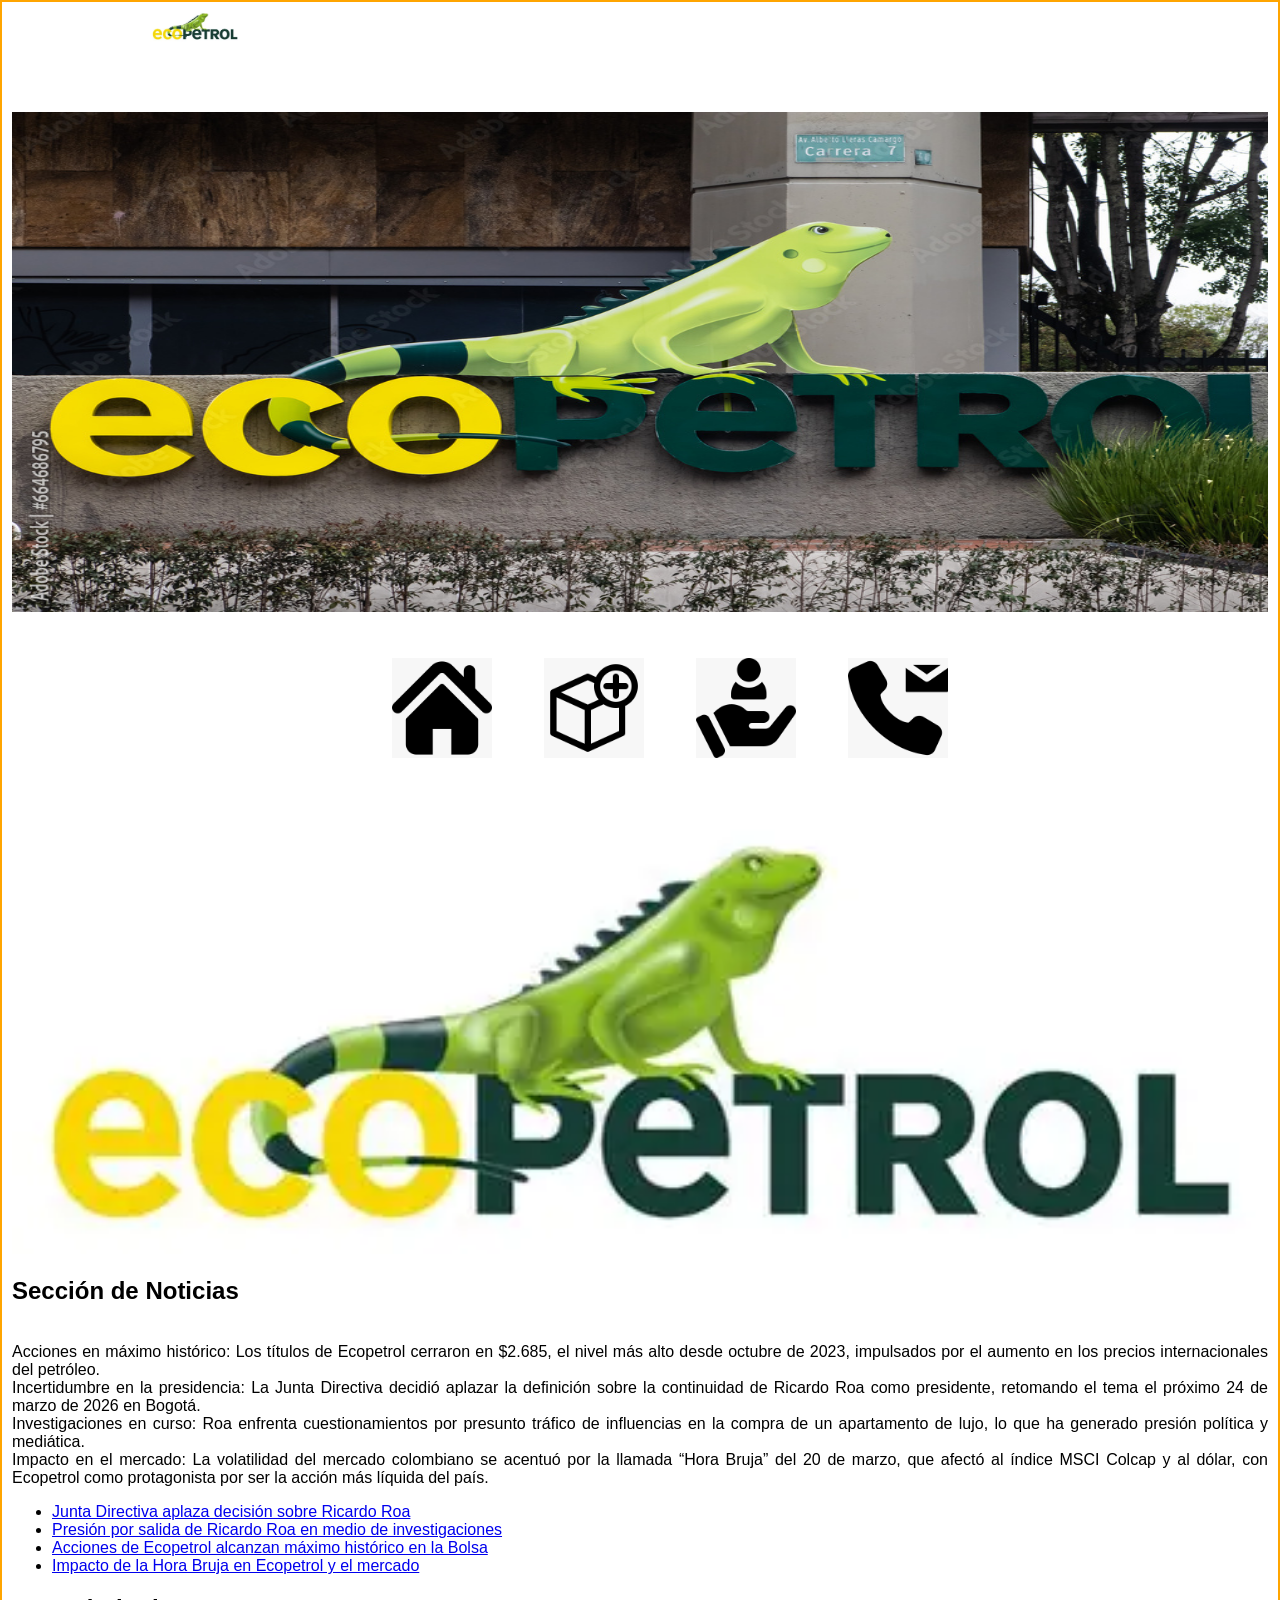
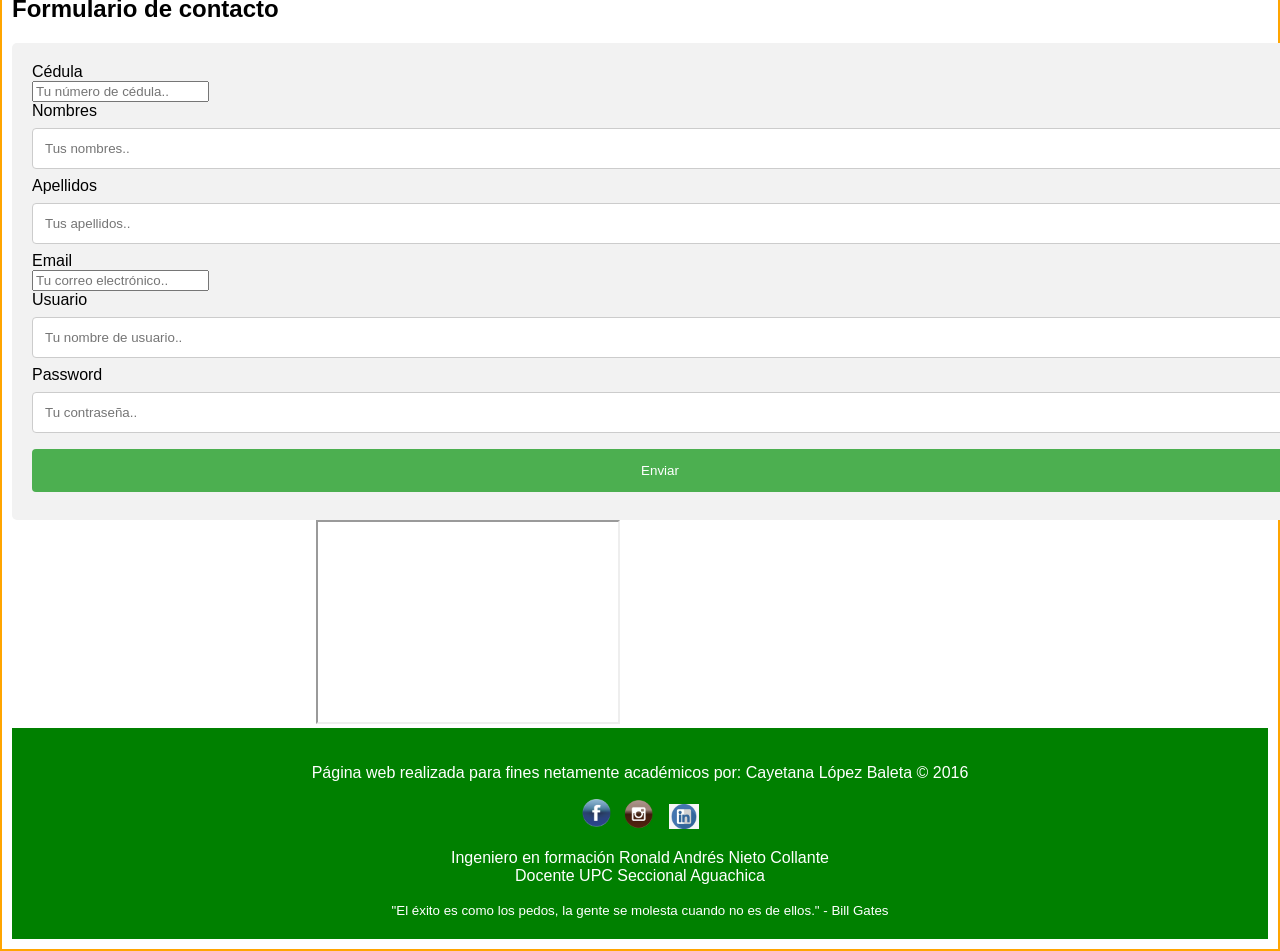
==== index.html @ 7073091f "actualizado" ====
<!DOCTYPE html>
<html lang="en">
<head>
	<meta charset="UTF-8">
	<meta name="viewport" content="width=device-width, initial-scale=1.0">
	<title>Ecopetrol</title>
	<style>
		form {
		border-radius: 5px;
		background-color: #f2f2f2;
		padding: 20px;
		width: 100%;
		}

		label {display: block;}

		input[type=text], input[type=password], select {
		width: 100%;
		padding: 12px;
		margin: 8px 0;
		display: inline-block;
		border: 1px solid #ccc;
		border-radius: 4px;
		box-sizing: border-box;
		}


		input[type=submit] {
		width: 100%;
		background-color: #4CAF50;
		color: white;
		padding: 14px;
		margin: 8px 0;
		border: none;
		border-radius: 4px;
		cursor: pointer;
		}

		input[type=submit]:hover {
		background-color: #45a049;
		}
	</style>
</head>
	<link rel="stylesheet" href="css/style.css">
<body>
	<div class="container">
		<img src="img/ecopetrol_logo.png" alt="Logo Ecopetrol" class="logo" >
		<header>
			<img src="img/titulo.png" alt="titulo Ecopetrol" class="titulo" width="100%" height="500px">
			<nav class="menu">
				<ul>
					<li><a href="#"><img src="img/boton_inicio.png" width="100" height="100"></a></li>
					<li><a href="view/productos.html"><img src="img/boton_productos.png" width="100" height="100"></a></li>
					<li><a href="view/servicios.html"><img src="img/boton_servicio.png" width="100" height="100"></a></li>
					<li><a href="view/contactos.html"><img src="img/boton_contactos.png" width="100" height="100"></a></li>
				</ul>
			</nav>
		</header>
		<main>	
			<img src="img/b.png" alt="">
			<div class="seccion_noticias">
				<h2>Sección de Noticias</h2>		
					<p class="noticia">
					<br>Acciones en máximo histórico: Los títulos de Ecopetrol cerraron en $2.685, el nivel más alto desde octubre de 2023, impulsados por el aumento en los precios internacionales del petróleo.<br>
					Incertidumbre en la presidencia: La Junta Directiva decidió aplazar la definición sobre la continuidad de Ricardo Roa como presidente, retomando el tema el próximo 24 de marzo de 2026 en Bogotá.<br>
					Investigaciones en curso: Roa enfrenta cuestionamientos por presunto tráfico de influencias en la compra de un apartamento de lujo, lo que ha generado presión política y mediática.<br>
					Impacto en el mercado: La volatilidad del mercado colombiano se acentuó por la llamada “Hora Bruja” del 20 de marzo, que afectó al índice MSCI Colcap y al dólar, con Ecopetrol como protagonista por ser la acción más líquida del país.<br>
					</p>
					<ul>
						<li><a href="https://www.radionacional.co">Junta Directiva aplaza decisión sobre Ricardo Roa</a></li>
						<li><a href="https://www.diariodelcauca.com">Presión por salida de Ricardo Roa en medio de investigaciones</a></li>
						<li><a href="https://www.infobae.com">Acciones de Ecopetrol alcanzan máximo histórico en la Bolsa</a></li>
						<li><a href="https://www.rankia.co">Impacto de la Hora Bruja en Ecopetrol y el mercado</a></li>
					</ul>
			</div>
		   <h2>Formulario de contacto</h2>

			<form action="/action_page.php" method="post">
			
				<label for="cc">Cédula</label>
				<input type="number" id="cc" name="cc" placeholder="Tu número de cédula.." required>

				<label for="nombres">Nombres</label>
				<input type="text" id="nombres" name="nombres" placeholder="Tus nombres.." required>

				<label for="apellidos">Apellidos</label>
				<input type="text" id="apellidos" name="apellidos" placeholder="Tus apellidos.." required>

				<label for="email">Email</label>
				<input type="email" id="email" name="email" placeholder="Tu correo electrónico.." required>

				<label for="usuario">Usuario</label>
				<input type="text" id="usuario" name="usuario" placeholder="Tu nombre de usuario.." required>

				<label for="password">Password</label>
				<input type="password" id="password" name="password" placeholder="Tu contraseña.." required>

				<input type="submit" value="Enviar">

			</form>	

		<!-- Multimedia -->
			<iframe width="300" height="200" src="https://www.youtube.com/embed/VIDEO_ID" frameborder="0"></iframe>
			<iframe src="https://www.google.com/maps/embed?pb=MAP_ID" width="300" height="200"></iframe>
		</main>

		<footer class="bottom">
			<p>Página web realizada para fines netamente académicos por: Cayetana López Baleta © 2016</p>
			<div class="social">
			<a href="https://web.facebook.com/SupertiendaOlimpica/?_rdc=1&_rdr#"><img src="img/boton_facebook.png" alt="Facebook"></a>
			<a href="https://www.instagram.com/supertiendasolimpica/"><img src="img/boton_instagram.png" alt="Instagram"></a>
			<a href="https://www.linkedin.com/company/supertiendas-ol%C3%ADmpica/?originalSubdomain=co"><img src="img/boton_linkedin.png" alt="LinkedIn"></a>
			</div>
			<p>Ingeniero en formación Ronald Andrés Nieto Collante<br>Docente UPC Seccional Aguachica</p>
			<small>"El éxito es como los pedos, la gente se molesta cuando no es de ellos." - Bill Gates</small>
		</footer>
	</div>
</body>
</html>
---- css/style.css ----
/*body{
	background: red;
}*/

/*Selector class*/

.container{
	width: 1200;
	border: 2px solid orange;
	padding: 10px;
	text-align: justify;
	margin: auto;
}

header{
	background: white;
	width: 100%;
}
/* Estilo para el logo */
.logo {
  position: absolute;   /* Lo fija en la esquina */
  top: 10px;            /* Separación desde arriba */
  left: 150px;           /* Separación desde la izquierda */
  width: 90px;          /* Tamaño pequeño */
  height: auto;         /* Mantiene proporción */
}
/* Ajuste del body para que no se superponga */
.titulo {
  margin-top: 100px; /* Deja espacio para el logo */

}
/**/
body {
  margin: 0;
  padding: 0;
  font-family: Arial, sans-serif;
  color: #000;
}

.top {
  background: peachpuff;
}

.middle {
  background: #fff;
  padding-left: 50%;
}

.bottom {
  background: green;
  color: #fff;
  text-align: center;
  padding: 20px;
}

.small { font-size: 12px; }
.highlight { background: yellow; }
.underline { text-decoration: underline; }
.strike { text-decoration: line-through; }

.social img {
  width: 30px;
  margin: 0 5px;
}
/**/
.container main img{
	width: 100%;
} 

.menu ul li a{
	background: white;
	text-decoration: none;
	display: inline-block;
	padding: 16px;
}

.menu ul{
	list-style: none;

}

.menu ul li{
	float: left;
}

/*Evento hover*/

.menu ul li a:hover{
	background: black;
	color: white;
}

nav {
  display: flex;          /* Activa flexbox */
  justify-content: center; /* Mueve todo al centro*/
  background-color: #fff; /* opcional */
  padding: 10px;          /* espacio interno */
}

nav a {
  margin-left: 20px;      /* separa los links entre sí */
  text-decoration: none;
  color: purple;
}
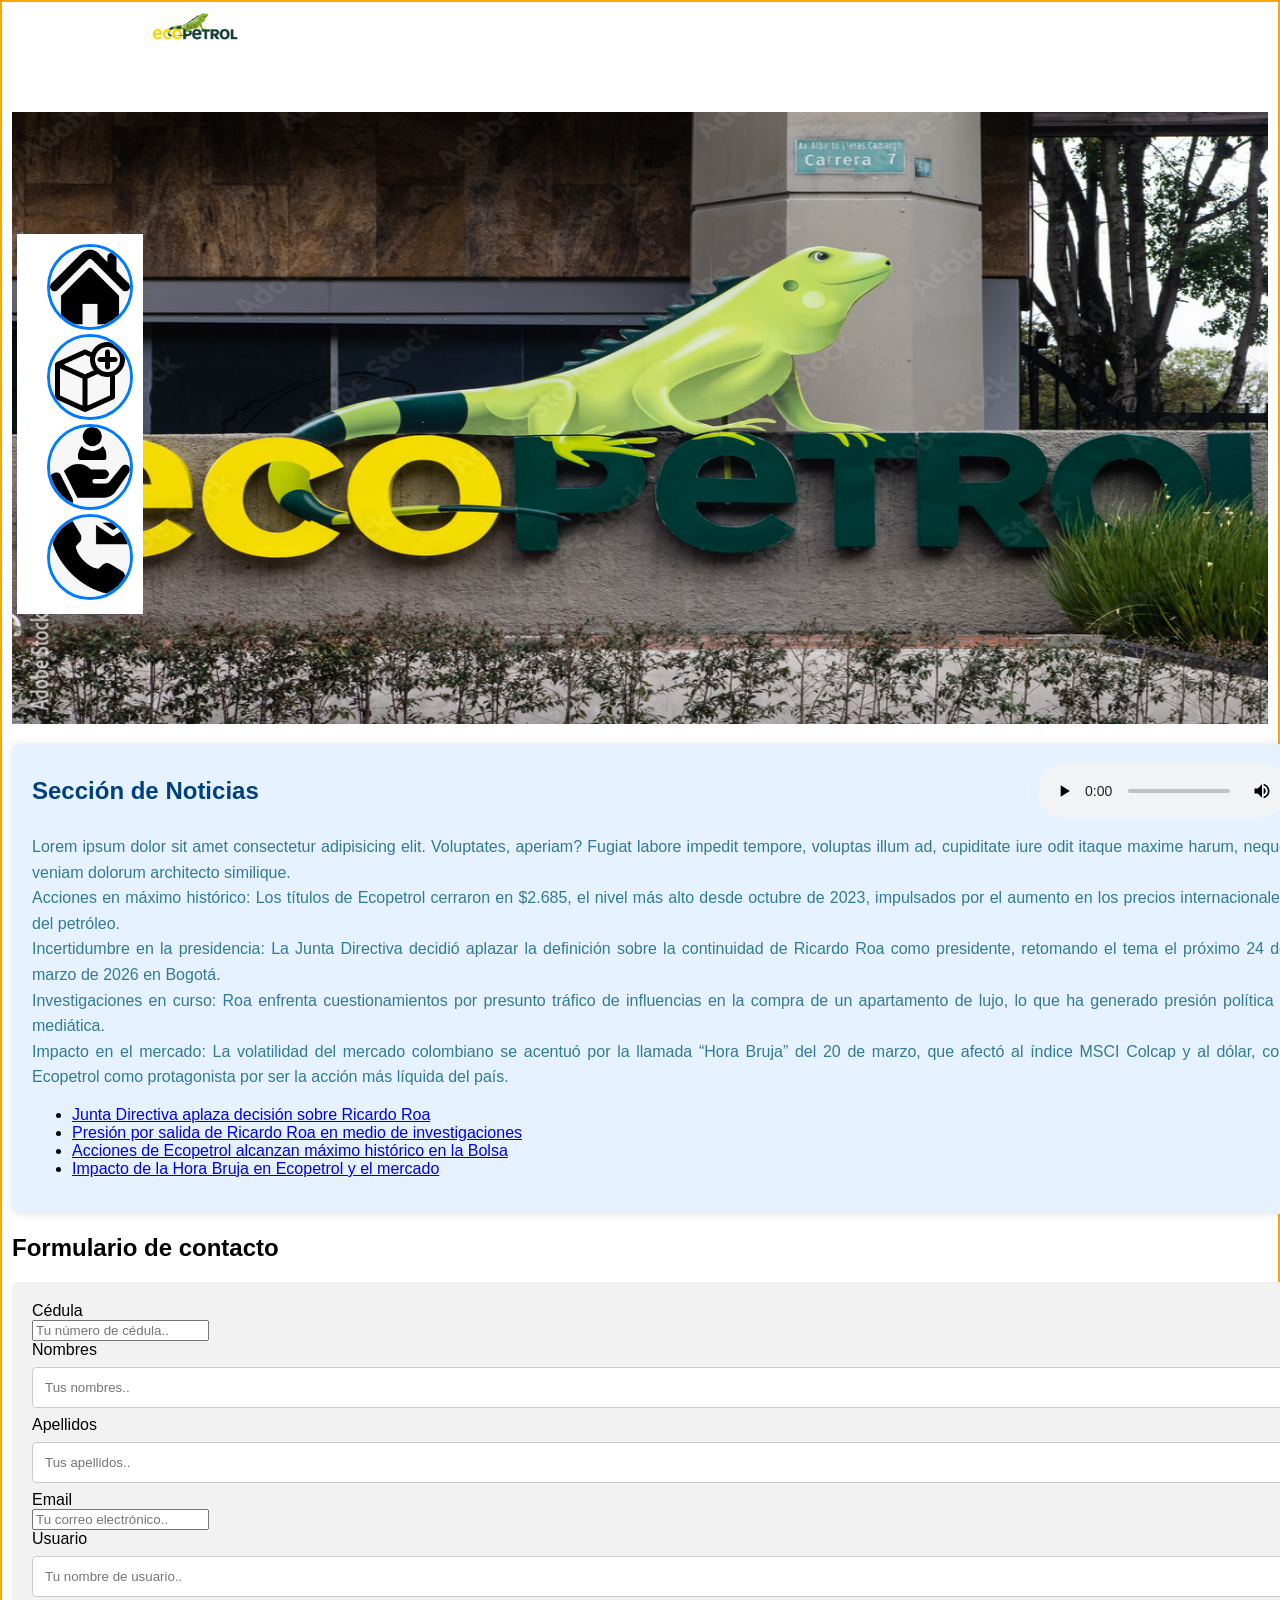
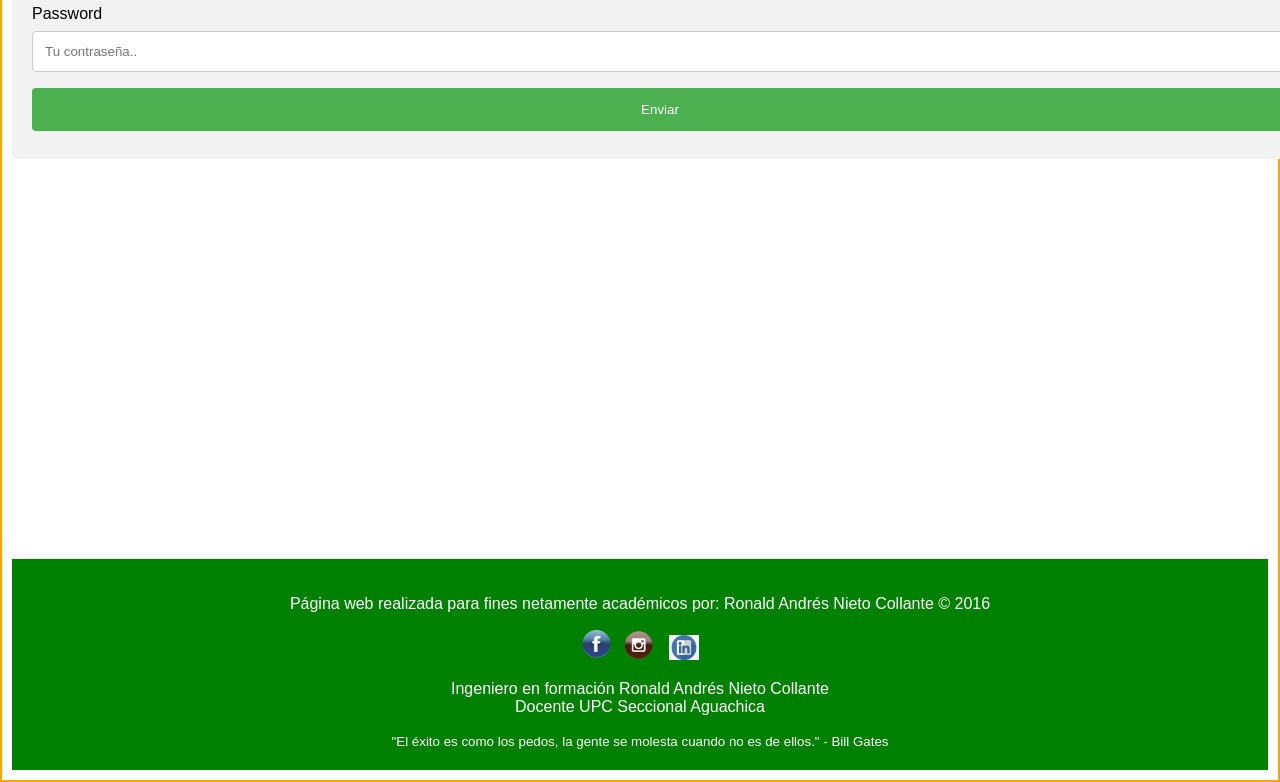
==== commit da6a8cb5: "actualizado Ronald Nieto" ====
--- a/index.html
+++ b/index.html
@@ -4,63 +4,36 @@
 	<meta charset="UTF-8">
 	<meta name="viewport" content="width=device-width, initial-scale=1.0">
 	<title>Ecopetrol</title>
-	<style>
-		form {
-		border-radius: 5px;
-		background-color: #f2f2f2;
-		padding: 20px;
-		width: 100%;
-		}
-
-		label {display: block;}
-
-		input[type=text], input[type=password], select {
-		width: 100%;
-		padding: 12px;
-		margin: 8px 0;
-		display: inline-block;
-		border: 1px solid #ccc;
-		border-radius: 4px;
-		box-sizing: border-box;
-		}
-
-
-		input[type=submit] {
-		width: 100%;
-		background-color: #4CAF50;
-		color: white;
-		padding: 14px;
-		margin: 8px 0;
-		border: none;
-		border-radius: 4px;
-		cursor: pointer;
-		}
-
-		input[type=submit]:hover {
-		background-color: #45a049;
-		}
-	</style>
+	
+	<link rel="stylesheet" href="https://cdnjs.cloudflare.com/ajax/libs/font-awesome/6.0.0/css/all.min.css">
 </head>
 	<link rel="stylesheet" href="css/style.css">
 <body>
 	<div class="container">
 		<img src="img/ecopetrol_logo.png" alt="Logo Ecopetrol" class="logo" >
-		<header>
-			<img src="img/titulo.png" alt="titulo Ecopetrol" class="titulo" width="100%" height="500px">
+		<header class="encabezado">
+			<img src="img/titulo.png" alt="titulo Ecopetrol" class="titulo">
 			<nav class="menu">
 				<ul>
-					<li><a href="#"><img src="img/boton_inicio.png" width="100" height="100"></a></li>
-					<li><a href="view/productos.html"><img src="img/boton_productos.png" width="100" height="100"></a></li>
-					<li><a href="view/servicios.html"><img src="img/boton_servicio.png" width="100" height="100"></a></li>
-					<li><a href="view/contactos.html"><img src="img/boton_contactos.png" width="100" height="100"></a></li>
+				<li><a href="#"><img src="img/boton_inicio.png" alt="Inicio"></a></li>
+				<li><a href="view/productos.html"><img src="img/boton_productos.png" alt="Productos"></a></li>
+				<li><a href="view/servicios.html"><img src="img/boton_servicio.png" alt="Servicios"></a></li>
+				<li><a href="view/contactos.html"><img src="img/boton_contactos.png" alt="Contactos"></a></li>
 				</ul>
 			</nav>
 		</header>
 		<main>	
-			<img src="img/b.png" alt="">
-			<div class="seccion_noticias">
-				<h2>Sección de Noticias</h2>		
-					<p class="noticia">
+			<div class="seccion-noticias">
+				<div class="noticias-header">
+					<h2>Sección de Noticias</h2>
+					<audio controls>
+					<source src="sound/audio.ogg" type="audio/ogg">
+					Tu navegador no soporta audio.
+					</audio>
+				</div>
+
+				<div class="noticias-contenido">
+					<p>Lorem ipsum dolor sit amet consectetur adipisicing elit. Voluptates, aperiam? Fugiat labore impedit tempore, voluptas illum ad, cupiditate iure odit itaque maxime harum, neque veniam dolorum architecto similique.
 					<br>Acciones en máximo histórico: Los títulos de Ecopetrol cerraron en $2.685, el nivel más alto desde octubre de 2023, impulsados por el aumento en los precios internacionales del petróleo.<br>
 					Incertidumbre en la presidencia: La Junta Directiva decidió aplazar la definición sobre la continuidad de Ricardo Roa como presidente, retomando el tema el próximo 24 de marzo de 2026 en Bogotá.<br>
 					Investigaciones en curso: Roa enfrenta cuestionamientos por presunto tráfico de influencias en la compra de un apartamento de lujo, lo que ha generado presión política y mediática.<br>
@@ -68,12 +41,13 @@
 					</p>
 					<ul>
 						<li><a href="https://www.radionacional.co">Junta Directiva aplaza decisión sobre Ricardo Roa</a></li>
-						<li><a href="https://www.diariodelcauca.com">Presión por salida de Ricardo Roa en medio de investigaciones</a></li>
+						<li><a href="https://diariodelcauca.com.co/">Presión por salida de Ricardo Roa en medio de investigaciones</a></li>
 						<li><a href="https://www.infobae.com">Acciones de Ecopetrol alcanzan máximo histórico en la Bolsa</a></li>
 						<li><a href="https://www.rankia.co">Impacto de la Hora Bruja en Ecopetrol y el mercado</a></li>
 					</ul>
+				</div>
 			</div>
-		   <h2>Formulario de contacto</h2>
+		        <h2>Formulario de contacto</h2>
 
 			<form action="/action_page.php" method="post">
 			
@@ -98,18 +72,28 @@
 				<input type="submit" value="Enviar">
 
 			</form>	
+			<!-- Multimedia -->
+			<div class="multimedia">
+				<iframe 
+					src="https://www.youtube.com/embed/VIDEO_ID" 
+					frameborder="0" 
+					allowfullscreen>
+				</iframe>
 
-		<!-- Multimedia -->
-			<iframe width="300" height="200" src="https://www.youtube.com/embed/VIDEO_ID" frameborder="0"></iframe>
-			<iframe src="https://www.google.com/maps/embed?pb=MAP_ID" width="300" height="200"></iframe>
+				<iframe 
+					src="https://www.google.com/maps?q=4.6242698,-74.0674083&hl=es&z=16&output=embed" 
+					allowfullscreen 
+					loading="lazy">
+				</iframe>
+			</div>
 		</main>
 
 		<footer class="bottom">
-			<p>Página web realizada para fines netamente académicos por: Cayetana López Baleta © 2016</p>
+			<p>Página web realizada para fines netamente académicos por: Ronald Andrés Nieto Collante © 2016</p>
 			<div class="social">
-			<a href="https://web.facebook.com/SupertiendaOlimpica/?_rdc=1&_rdr#"><img src="img/boton_facebook.png" alt="Facebook"></a>
-			<a href="https://www.instagram.com/supertiendasolimpica/"><img src="img/boton_instagram.png" alt="Instagram"></a>
-			<a href="https://www.linkedin.com/company/supertiendas-ol%C3%ADmpica/?originalSubdomain=co"><img src="img/boton_linkedin.png" alt="LinkedIn"></a>
+			<a href="https://www.facebook.com/EcopetrolOficial/"><img src="img/boton_facebook.png" alt="Facebook"></a>
+			<a href="https://www.instagram.com/accounts/login/?next=%2Fecopetroloficial%2F&source=omni_redirect"><img src="img/boton_instagram.png" alt="Instagram"></a>
+			<a href="https://www.linkedin.com/company/ecopetroloficial/"><img src="img/boton_linkedin.png" alt="LinkedIn"></a>
 			</div>
 			<p>Ingeniero en formación Ronald Andrés Nieto Collante<br>Docente UPC Seccional Aguachica</p>
 			<small>"El éxito es como los pedos, la gente se molesta cuando no es de ellos." - Bill Gates</small>
--- a/css/style.css
+++ b/css/style.css
@@ -1,9 +1,3 @@
-/*body{
-	background: red;
-}*/
-
-/*Selector class*/
-
 .container{
 	width: 1200;
 	border: 2px solid orange;
@@ -62,33 +56,64 @@
   width: 30px;
   margin: 0 5px;
 }
-/**/
+
 .container main img{
 	width: 100%;
 } 
 
-.menu ul li a{
-	background: white;
-	text-decoration: none;
-	display: inline-block;
-	padding: 16px;
-}
-
-.menu ul{
-	list-style: none;
-
-}
-
-.menu ul li{
-	float: left;
-}
-
-/*Evento hover*/
-
-.menu ul li a:hover{
-	background: black;
-	color: white;
-}
+/* Encabezado con imagen */
+.encabezado {
+  position: relative;   /* referencia para el menú */
+  width: 100%;
+}
+
+.titulo {
+  width: 100%;
+  height: 612px;
+  display: block;
+}
+
+/* Menú vertical superpuesto a la izquierda */
+.menu {
+  position: absolute;
+  top: 20%;        /* distancia desde arriba */
+  left: 5px;       /* pegado a la izquierda */
+  display: flex;
+  flex-direction: column; /* botones en columna */
+  gap: 15px;        /* separación entre botones */
+  z-index: 10;      /* asegura que quede encima */
+}
+
+.menu ul {
+  list-style: none;
+  padding: 0;
+  margin: 0;
+}
+
+.menu li {
+  display: block;   /* cada botón ocupa su fila */
+}
+
+.menu a {
+  text-decoration: none;
+  display: inline-block;
+}
+
+.menu a img {
+  width: 80px;
+  height: 80px;
+  border-radius: 50%;          /* círculo */
+  border: 3px solid #007bff;   /* borde azul */
+  transition: transform 0.3s ease, box-shadow 0.3s ease;
+}
+
+.menu a img:hover {
+  transform: scale(1.1);
+  box-shadow: 0 0 25px #0ff, 0 0 50px #0ff; /* brillo neon */
+  filter: drop-shadow(0 0 10px #0ff);
+}
+
+
 
 nav {
   display: flex;          /* Activa flexbox */
@@ -101,4 +126,84 @@
   margin-left: 20px;      /* separa los links entre sí */
   text-decoration: none;
   color: purple;
-}+}
+
+.seccion-noticias {
+  background-color: #e6f2ff;   /* azul claro */
+  padding: 20px;
+  border-radius: 8px;
+  margin: 20px auto;
+  width: 100%;
+  box-shadow: 0 0 10px rgba(0,0,0,0.1);
+}
+
+.noticias-header {
+  display: flex;
+  justify-content: space-between; /* título a la izquierda, audio a la derecha */
+  align-items: center;
+  margin-bottom: 15px;
+}
+
+.noticias-header h2 {
+  color: #004080;   /* azul oscuro */
+  margin: 0;
+}
+
+.noticias-header audio {
+  width: 250px;
+}
+
+.noticias-contenido p {
+  text-align: justify;
+  margin-bottom: 15px;
+  line-height: 1.6;
+  color: #317a97;
+}
+
+/*formulario*/
+form {
+border-radius: 5px;
+background-color: #f2f2f2;
+padding: 20px;
+width: 100%;
+}
+
+label {display: block;}
+
+input[type=text], input[type=password], select {
+width: 100%;
+padding: 12px;
+margin: 8px 0;
+display: inline-block;
+border: 1px solid #ccc;
+border-radius: 4px;
+box-sizing: border-box;
+}
+
+
+input[type=submit] {
+width: 100%;
+background-color: #4CAF50;
+color: white;
+padding: 14px;
+margin: 8px 0;
+border: none;
+border-radius: 4px;
+cursor: pointer;
+}
+
+input[type=submit]:hover {
+background-color: #45a049;
+}
+
+.multimedia {
+  display: flex;
+  gap: 0px;              /* espacio entre video y mapa */
+  width: 100%;
+}
+
+.multimedia iframe {
+  width: 100%;            /* ocupa todo el ancho */
+  height: 400px;          /* altura fija, puedes ajustarla */
+  border: none;
+}
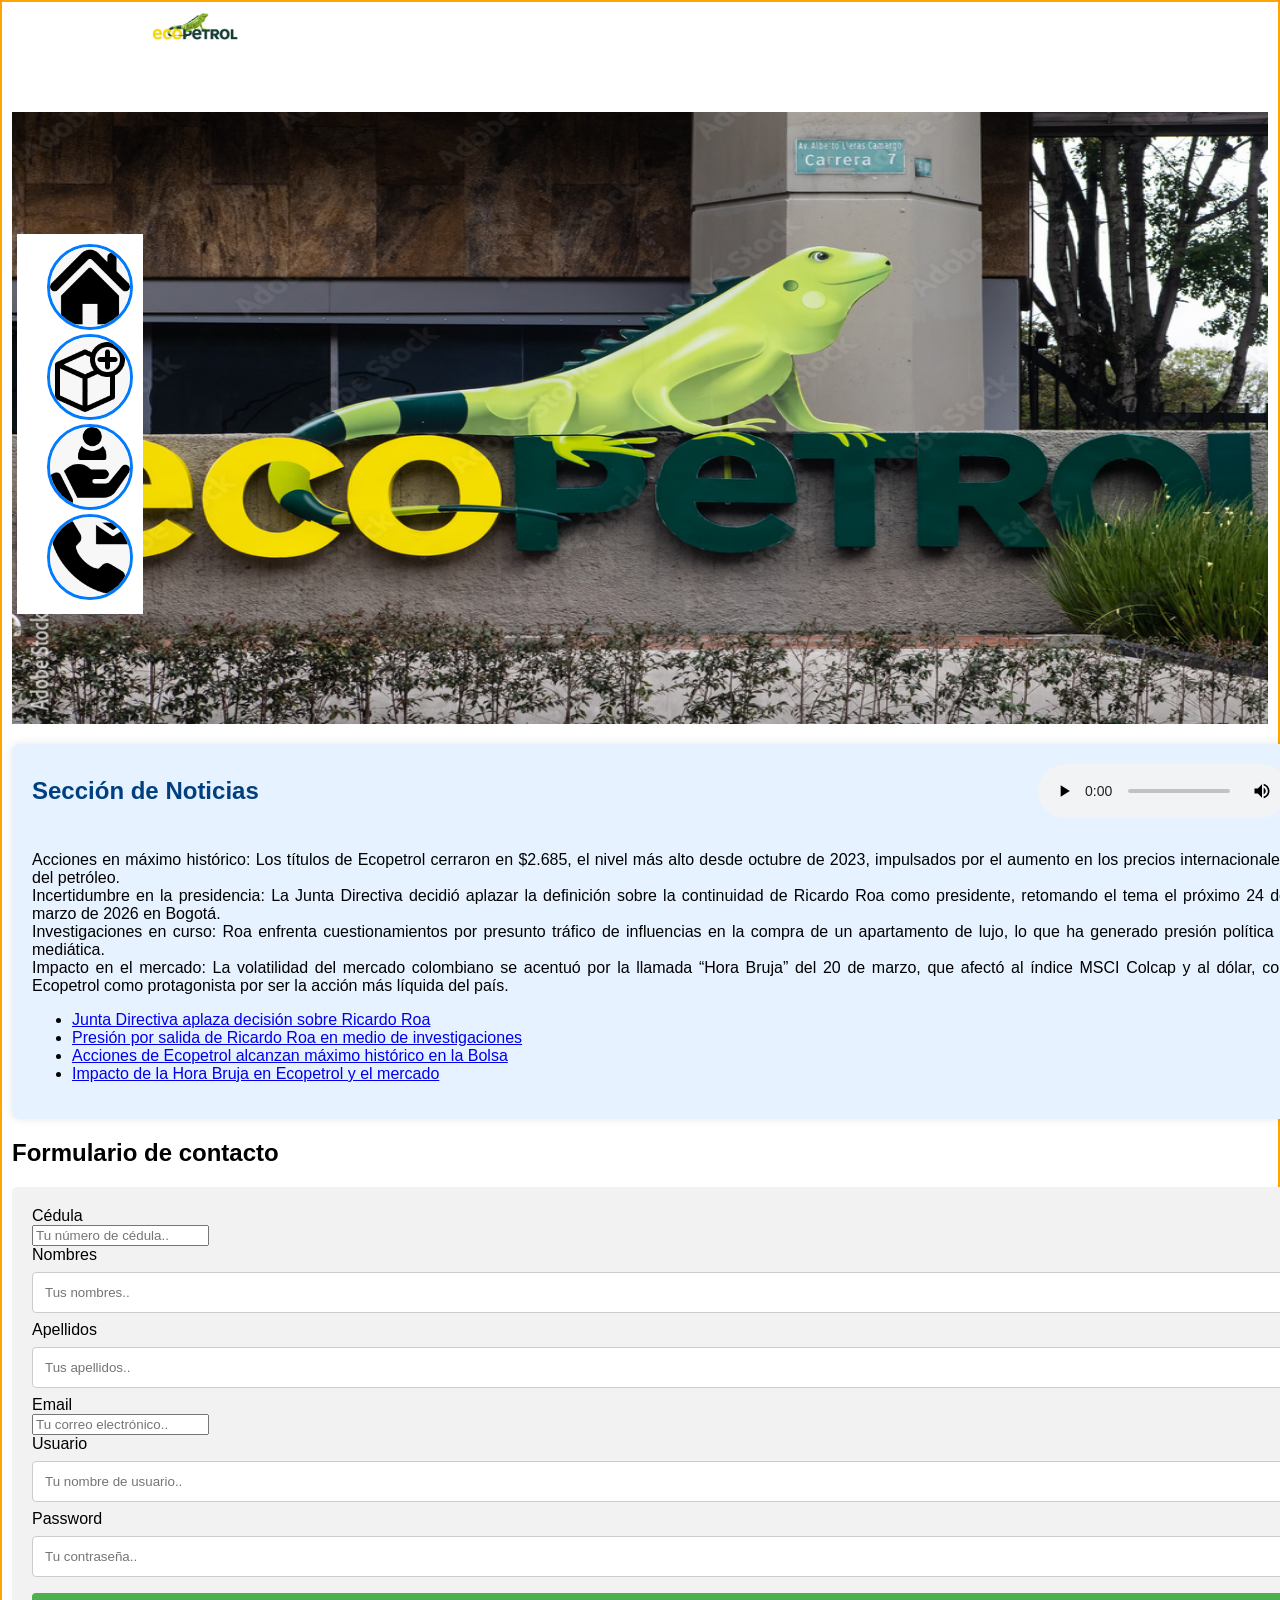
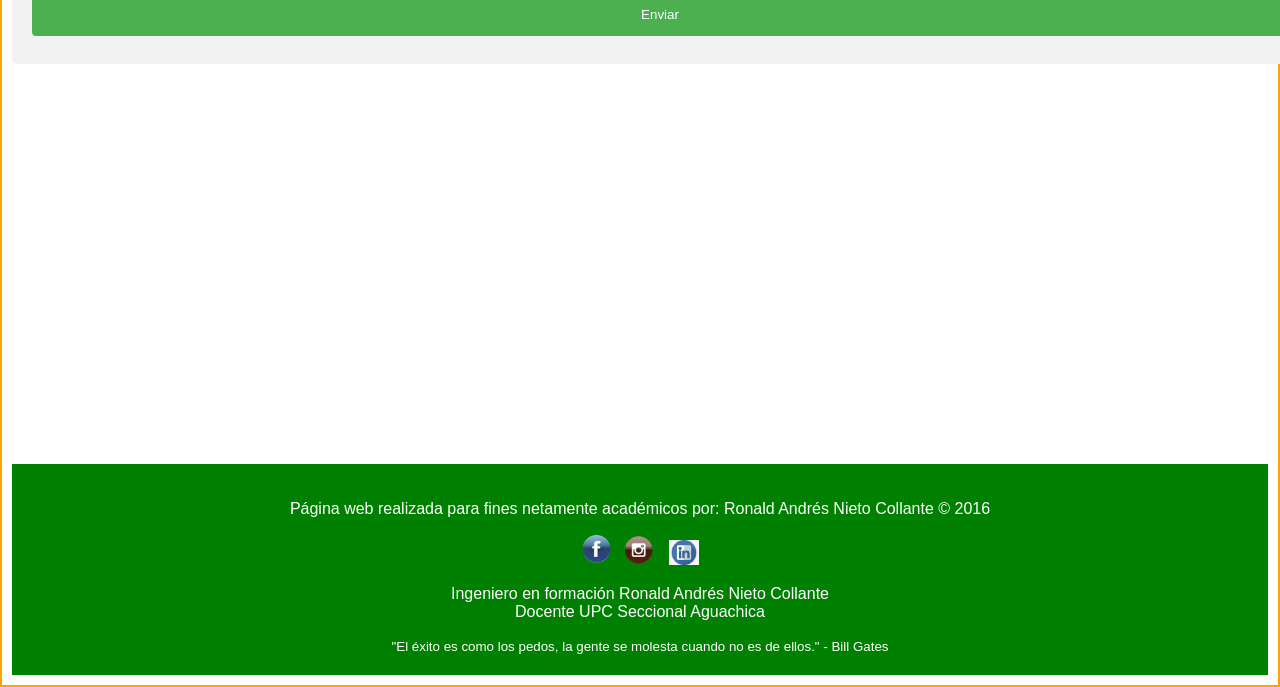
==== commit 57800e2f: "Actualizado Ronald Nieto" ====
--- a/index.html
+++ b/index.html
@@ -33,7 +33,6 @@
 				</div>
 
 				<div class="noticias-contenido">
-					<p>Lorem ipsum dolor sit amet consectetur adipisicing elit. Voluptates, aperiam? Fugiat labore impedit tempore, voluptas illum ad, cupiditate iure odit itaque maxime harum, neque veniam dolorum architecto similique.
 					<br>Acciones en máximo histórico: Los títulos de Ecopetrol cerraron en $2.685, el nivel más alto desde octubre de 2023, impulsados por el aumento en los precios internacionales del petróleo.<br>
 					Incertidumbre en la presidencia: La Junta Directiva decidió aplazar la definición sobre la continuidad de Ricardo Roa como presidente, retomando el tema el próximo 24 de marzo de 2026 en Bogotá.<br>
 					Investigaciones en curso: Roa enfrenta cuestionamientos por presunto tráfico de influencias en la compra de un apartamento de lujo, lo que ha generado presión política y mediática.<br>
@@ -49,7 +48,7 @@
 			</div>
 		        <h2>Formulario de contacto</h2>
 
-			<form action="/action_page.php" method="post">
+			<form action="action_page.php" method="post">
 			
 				<label for="cc">Cédula</label>
 				<input type="number" id="cc" name="cc" placeholder="Tu número de cédula.." required>
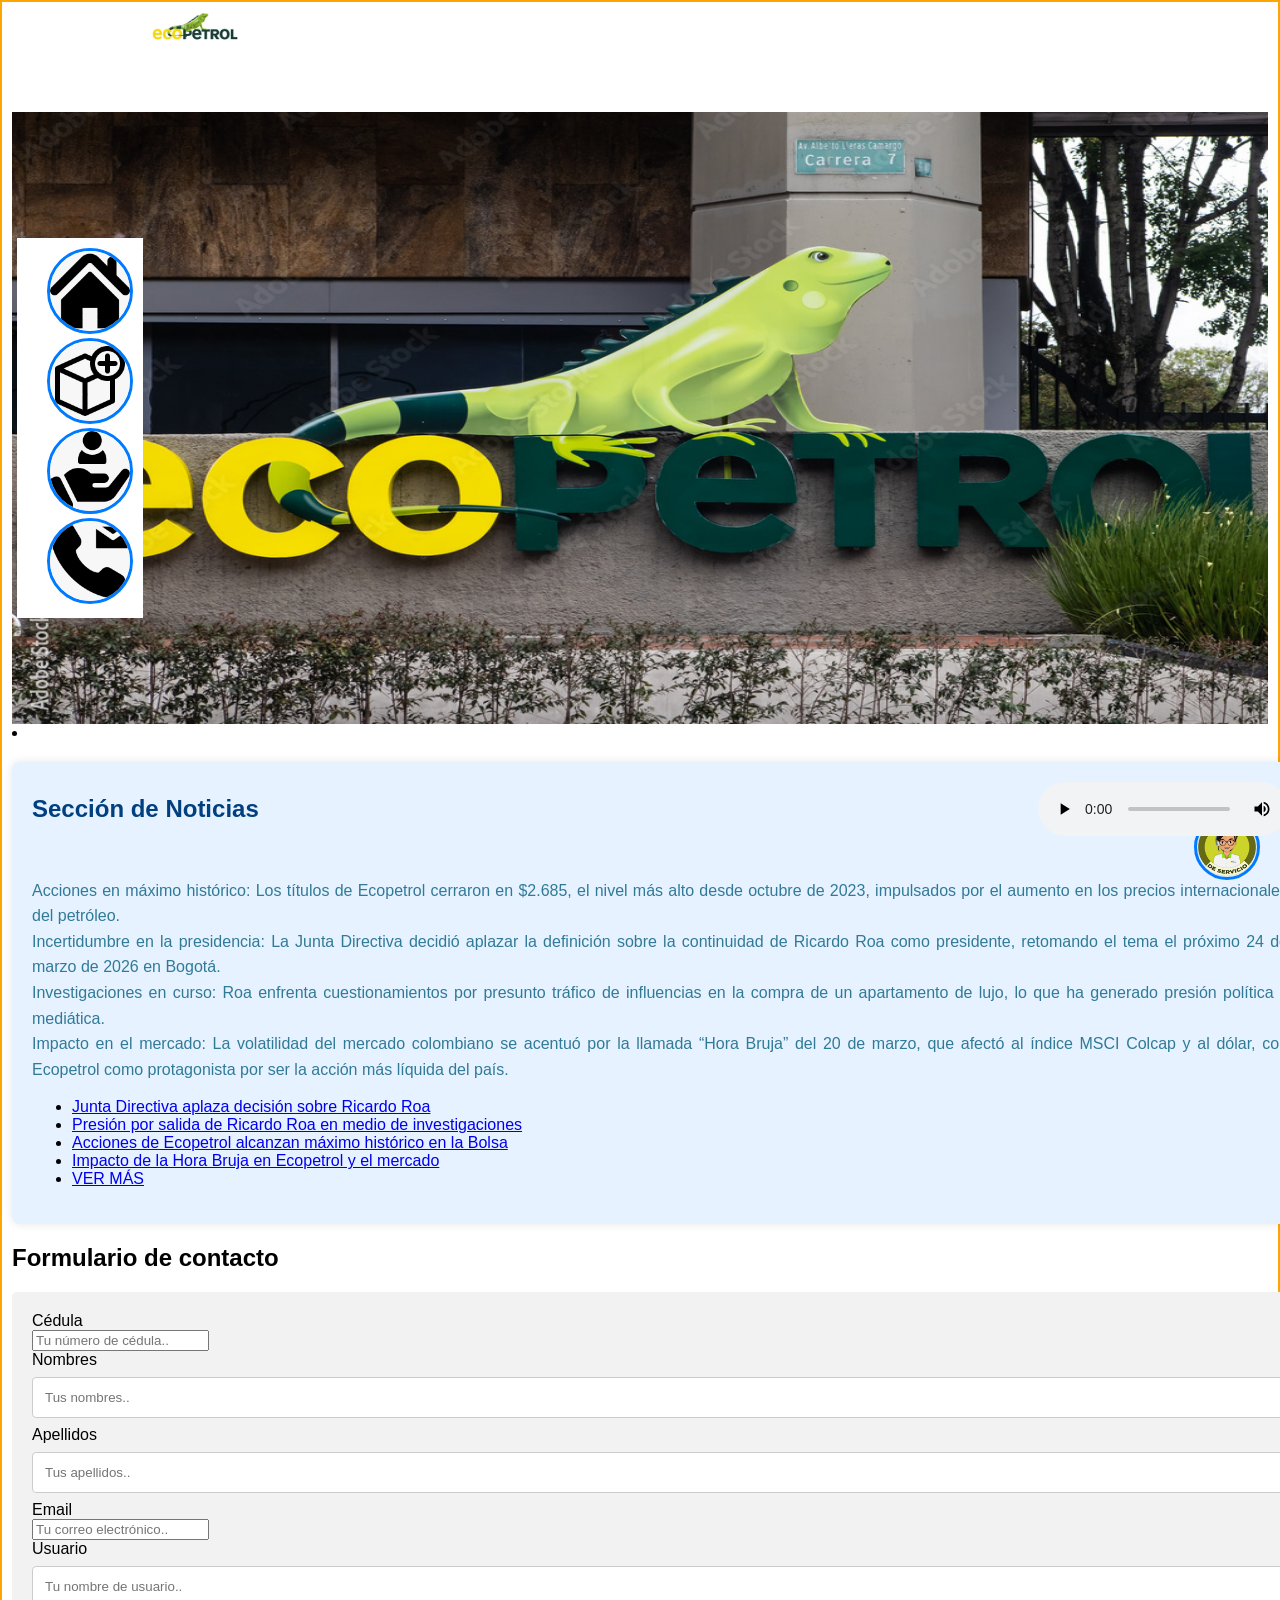
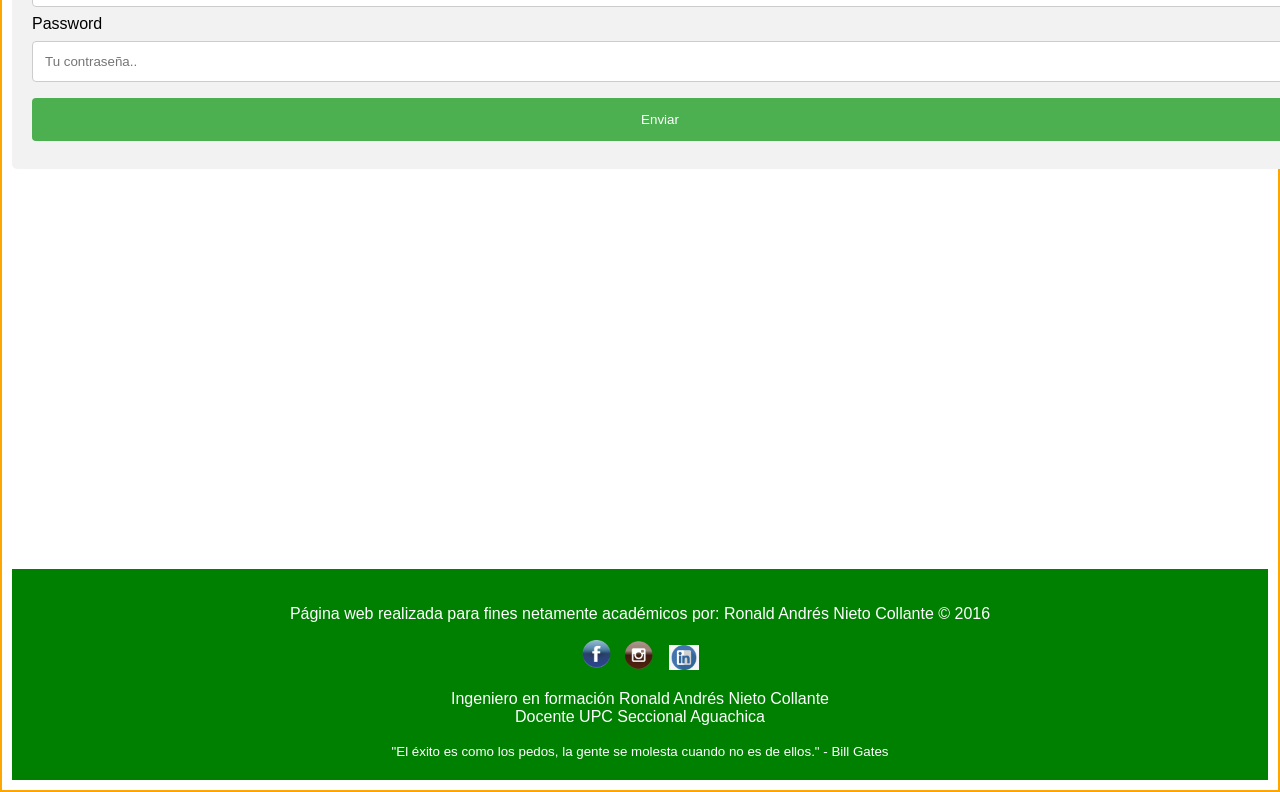
==== commit 02657392: "Actualizado Ronald Nieto" ====
--- a/index.html
+++ b/index.html
@@ -20,7 +20,8 @@
 				<li><a href="view/servicios.html"><img src="img/boton_servicio.png" alt="Servicios"></a></li>
 				<li><a href="view/contactos.html"><img src="img/boton_contactos.png" alt="Contactos"></a></li>
 				</ul>
-			</nav>
+			</nav>			
+			<li><a href="https://www.ecopetrol.com.co/wps/portal/Home/es/GruposInteres/GestionDeAbastecimiento/Canalesparaelrelacionamiento"><img src="img/boton_ayuda.png" alt="Ayuda!" class="ayuda"></a></li>
 		</header>
 		<main>	
 			<div class="seccion-noticias">
@@ -33,7 +34,7 @@
 				</div>
 
 				<div class="noticias-contenido">
-					<br>Acciones en máximo histórico: Los títulos de Ecopetrol cerraron en $2.685, el nivel más alto desde octubre de 2023, impulsados por el aumento en los precios internacionales del petróleo.<br>
+					<p><br>Acciones en máximo histórico: Los títulos de Ecopetrol cerraron en $2.685, el nivel más alto desde octubre de 2023, impulsados por el aumento en los precios internacionales del petróleo.<br>
 					Incertidumbre en la presidencia: La Junta Directiva decidió aplazar la definición sobre la continuidad de Ricardo Roa como presidente, retomando el tema el próximo 24 de marzo de 2026 en Bogotá.<br>
 					Investigaciones en curso: Roa enfrenta cuestionamientos por presunto tráfico de influencias en la compra de un apartamento de lujo, lo que ha generado presión política y mediática.<br>
 					Impacto en el mercado: La volatilidad del mercado colombiano se acentuó por la llamada “Hora Bruja” del 20 de marzo, que afectó al índice MSCI Colcap y al dólar, con Ecopetrol como protagonista por ser la acción más líquida del país.<br>
@@ -43,6 +44,7 @@
 						<li><a href="https://diariodelcauca.com.co/">Presión por salida de Ricardo Roa en medio de investigaciones</a></li>
 						<li><a href="https://www.infobae.com">Acciones de Ecopetrol alcanzan máximo histórico en la Bolsa</a></li>
 						<li><a href="https://www.rankia.co">Impacto de la Hora Bruja en Ecopetrol y el mercado</a></li>
+						<li><a href="https://www.ecopetrol.com.co/wps/portal/Home/es/noticias/sala-de-prensa">VER MÁS</a></li>
 					</ul>
 				</div>
 			</div>
@@ -74,11 +76,13 @@
 			<!-- Multimedia -->
 			<div class="multimedia">
 				<iframe 
-					src="https://www.youtube.com/embed/VIDEO_ID" 
-					frameborder="0" 
-					allowfullscreen>
+					allowfullscreen="1" 
+					allow="accelerometer; autoplay; clipboard-write; encrypted-media; gyroscope; web-share" 
+					frameborder="0"  
+					src="https://www.youtube.com/embed/QMevC1dWoX8?si=E4d_i3OgR3v3CVNB" 
+					id="widget2" 
+					title="Ecopetrol emprende">
 				</iframe>
-
 				<iframe 
 					src="https://www.google.com/maps?q=4.6242698,-74.0674083&hl=es&z=16&output=embed" 
 					allowfullscreen 
--- a/css/style.css
+++ b/css/style.css
@@ -207,3 +207,15 @@
   height: 400px;          /* altura fija, puedes ajustarla */
   border: none;
 }
+
+
+.ayuda {
+  position: fixed;
+  bottom: 20px;
+  right: 20px;
+  width: 60px;
+  height: 60px;
+  border-radius: 50%;
+  border: 3px solid #007bff;
+  transition: transform 0.3s ease, box-shadow 0.3s ease;
+}
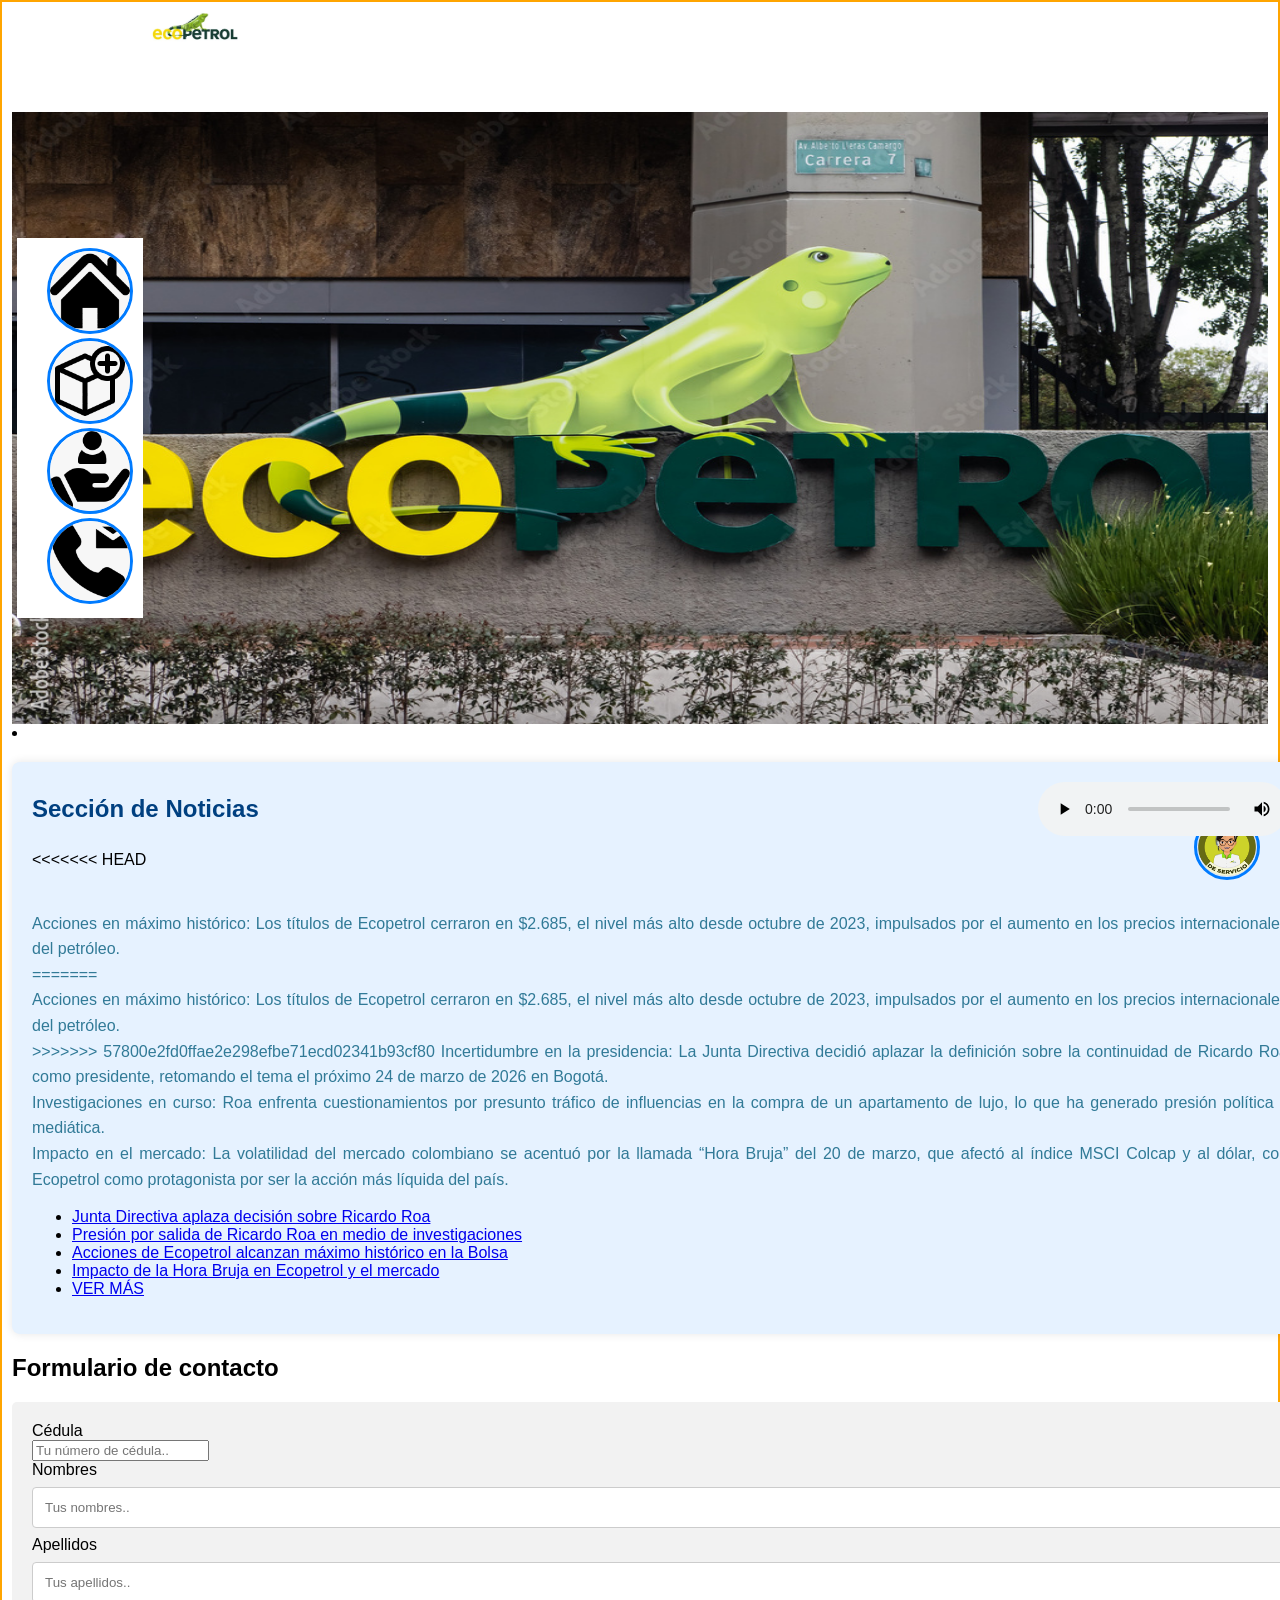
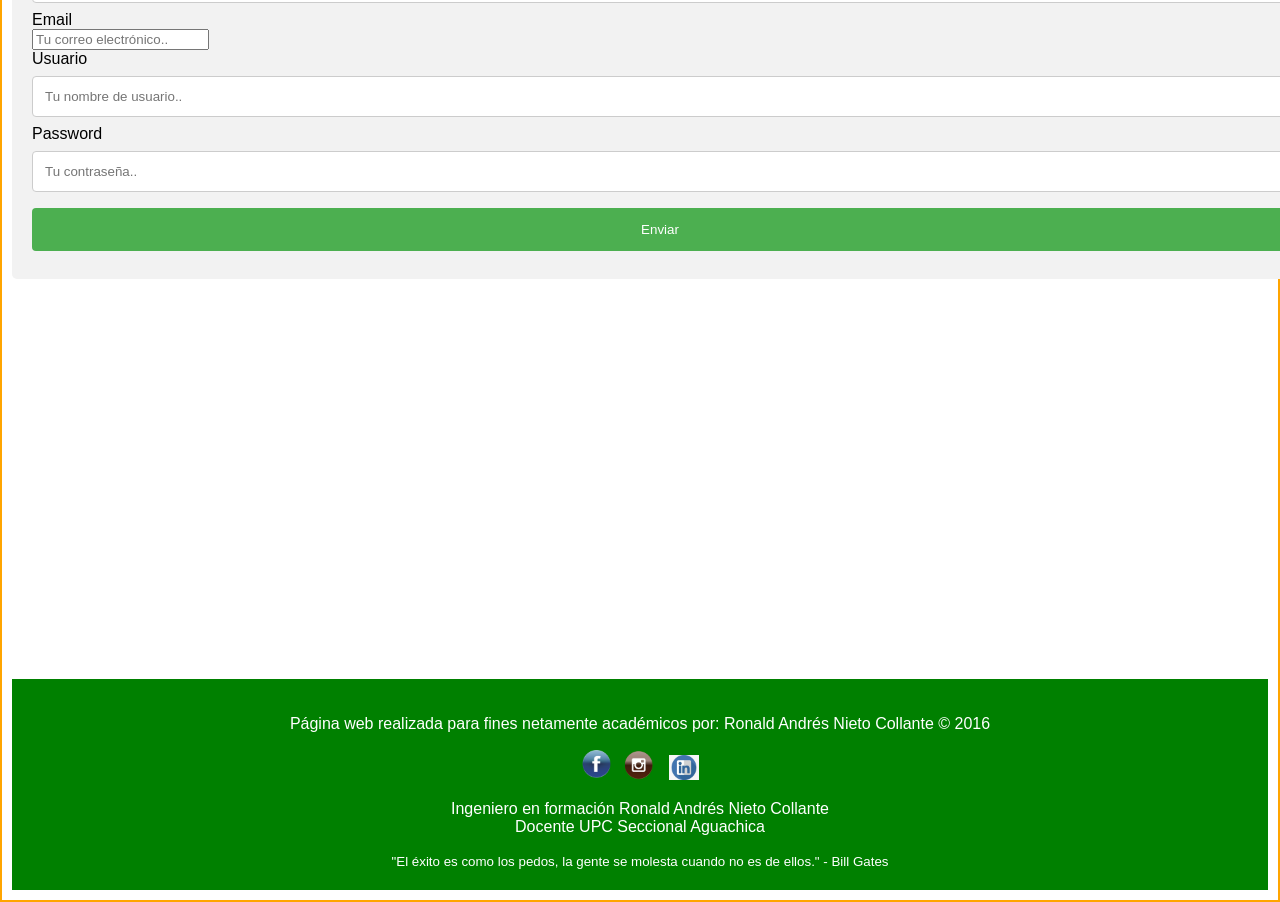
==== commit 5fe55a0f: "Resolviendo conflictos" ====
--- a/index.html
+++ b/index.html
@@ -34,7 +34,11 @@
 				</div>
 
 				<div class="noticias-contenido">
+<<<<<<< HEAD
 					<p><br>Acciones en máximo histórico: Los títulos de Ecopetrol cerraron en $2.685, el nivel más alto desde octubre de 2023, impulsados por el aumento en los precios internacionales del petróleo.<br>
+=======
+					<br>Acciones en máximo histórico: Los títulos de Ecopetrol cerraron en $2.685, el nivel más alto desde octubre de 2023, impulsados por el aumento en los precios internacionales del petróleo.<br>
+>>>>>>> 57800e2fd0ffae2e298efbe71ecd02341b93cf80
 					Incertidumbre en la presidencia: La Junta Directiva decidió aplazar la definición sobre la continuidad de Ricardo Roa como presidente, retomando el tema el próximo 24 de marzo de 2026 en Bogotá.<br>
 					Investigaciones en curso: Roa enfrenta cuestionamientos por presunto tráfico de influencias en la compra de un apartamento de lujo, lo que ha generado presión política y mediática.<br>
 					Impacto en el mercado: La volatilidad del mercado colombiano se acentuó por la llamada “Hora Bruja” del 20 de marzo, que afectó al índice MSCI Colcap y al dólar, con Ecopetrol como protagonista por ser la acción más líquida del país.<br>
@@ -73,22 +77,26 @@
 				<input type="submit" value="Enviar">
 
 			</form>	
-			<!-- Multimedia -->
 			<div class="multimedia">
+				<!-- Video de YouTube -->
 				<iframe 
-					allowfullscreen="1" 
+					src="https://www.youtube.com/embed/QMevC1dWoX8?rel=0&autoplay=0&playsinline=1" 
+					title="Video institucional"
 					allow="accelerometer; autoplay; clipboard-write; encrypted-media; gyroscope; web-share" 
+					allowfullscreen 
 					frameborder="0"  
-					src="https://www.youtube.com/embed/QMevC1dWoX8?si=E4d_i3OgR3v3CVNB" 
-					id="widget2" 
-					title="Ecopetrol emprende">
+					loading="lazy">
 				</iframe>
+
+				<!-- Mapa de Google -->
 				<iframe 
 					src="https://www.google.com/maps?q=4.6242698,-74.0674083&hl=es&z=16&output=embed" 
+					title="Ubicación Ecopetrol"
 					allowfullscreen 
 					loading="lazy">
 				</iframe>
 			</div>
+
 		</main>
 
 		<footer class="bottom">
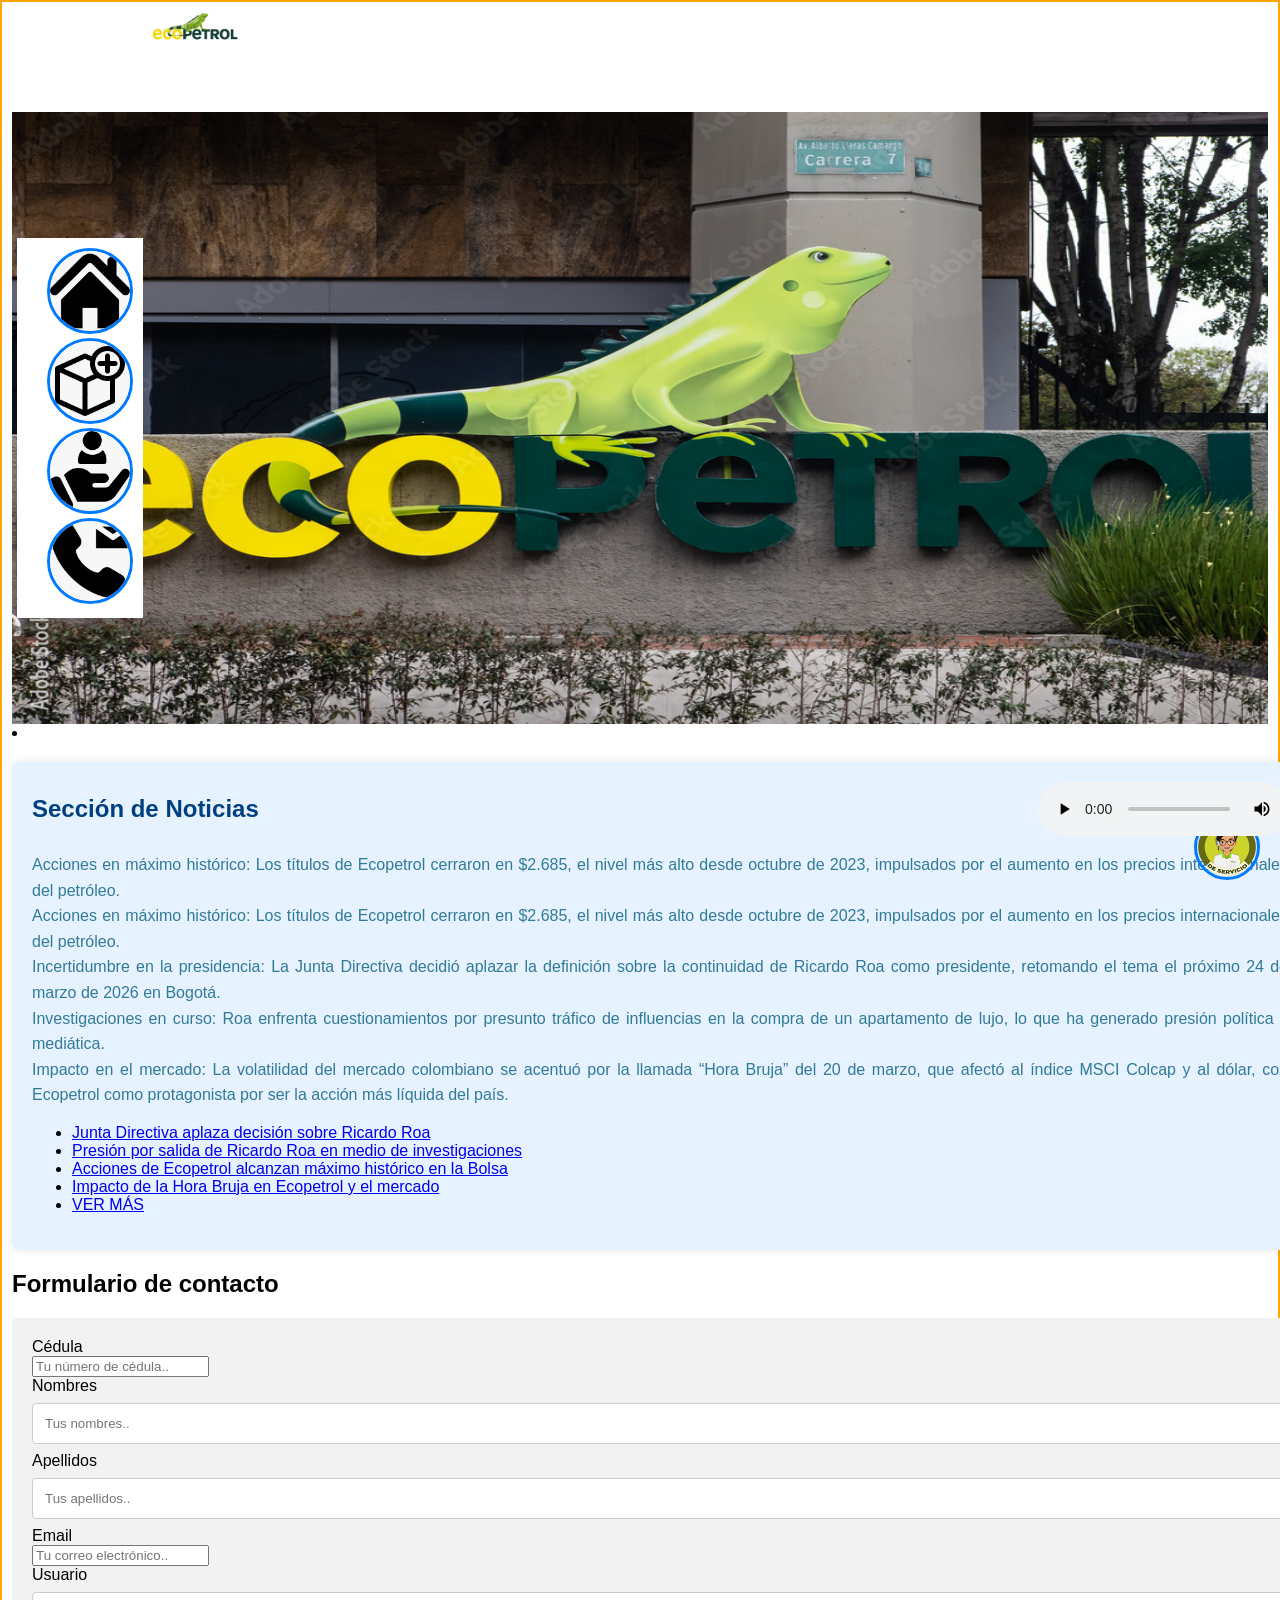
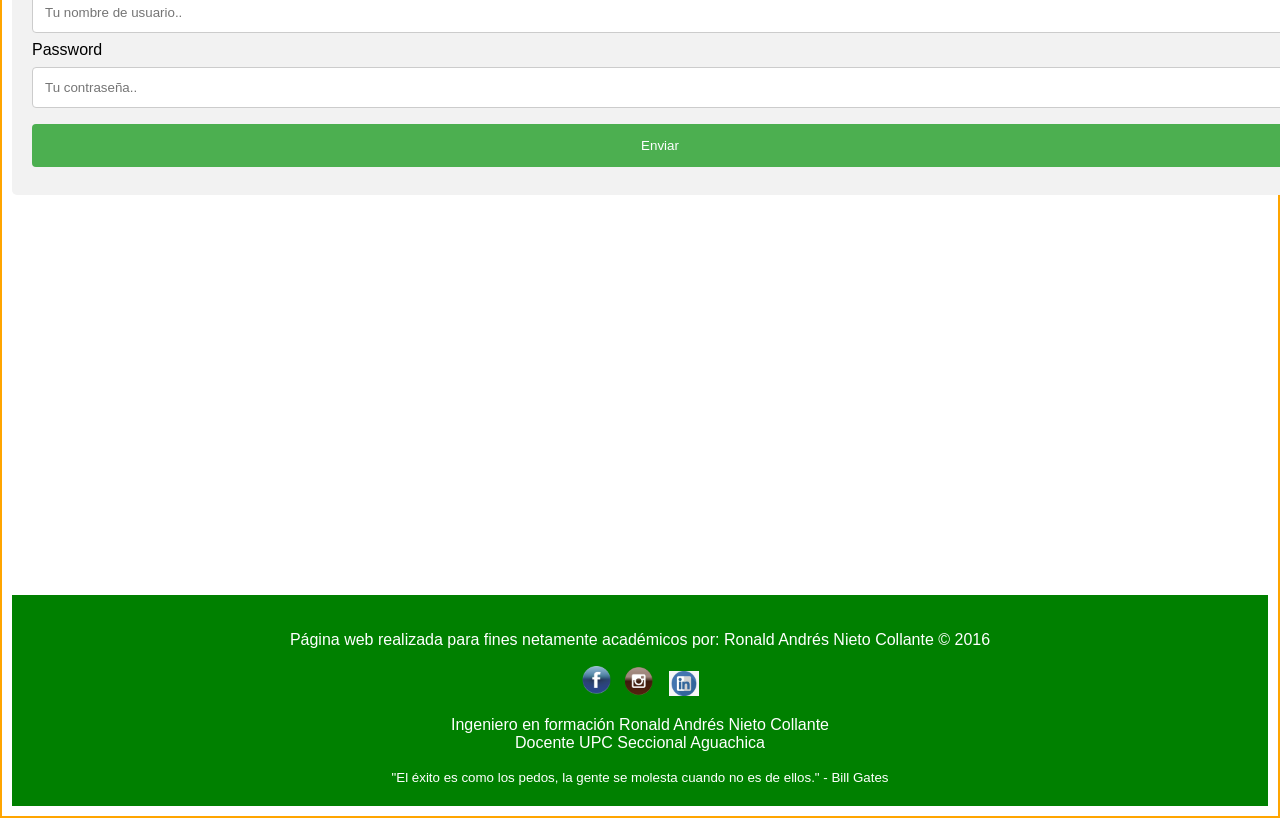
==== commit 3ed930b1: "Actualizado Ronald Nieto" ====
--- a/index.html
+++ b/index.html
@@ -34,11 +34,8 @@
 				</div>
 
 				<div class="noticias-contenido">
-<<<<<<< HEAD
-					<p><br>Acciones en máximo histórico: Los títulos de Ecopetrol cerraron en $2.685, el nivel más alto desde octubre de 2023, impulsados por el aumento en los precios internacionales del petróleo.<br>
-=======
-					<br>Acciones en máximo histórico: Los títulos de Ecopetrol cerraron en $2.685, el nivel más alto desde octubre de 2023, impulsados por el aumento en los precios internacionales del petróleo.<br>
->>>>>>> 57800e2fd0ffae2e298efbe71ecd02341b93cf80
+					<p>Acciones en máximo histórico: Los títulos de Ecopetrol cerraron en $2.685, el nivel más alto desde octubre de 2023, impulsados por el aumento en los precios internacionales del petróleo.<br>
+					Acciones en máximo histórico: Los títulos de Ecopetrol cerraron en $2.685, el nivel más alto desde octubre de 2023, impulsados por el aumento en los precios internacionales del petróleo.<br>
 					Incertidumbre en la presidencia: La Junta Directiva decidió aplazar la definición sobre la continuidad de Ricardo Roa como presidente, retomando el tema el próximo 24 de marzo de 2026 en Bogotá.<br>
 					Investigaciones en curso: Roa enfrenta cuestionamientos por presunto tráfico de influencias en la compra de un apartamento de lujo, lo que ha generado presión política y mediática.<br>
 					Impacto en el mercado: La volatilidad del mercado colombiano se acentuó por la llamada “Hora Bruja” del 20 de marzo, que afectó al índice MSCI Colcap y al dólar, con Ecopetrol como protagonista por ser la acción más líquida del país.<br>
